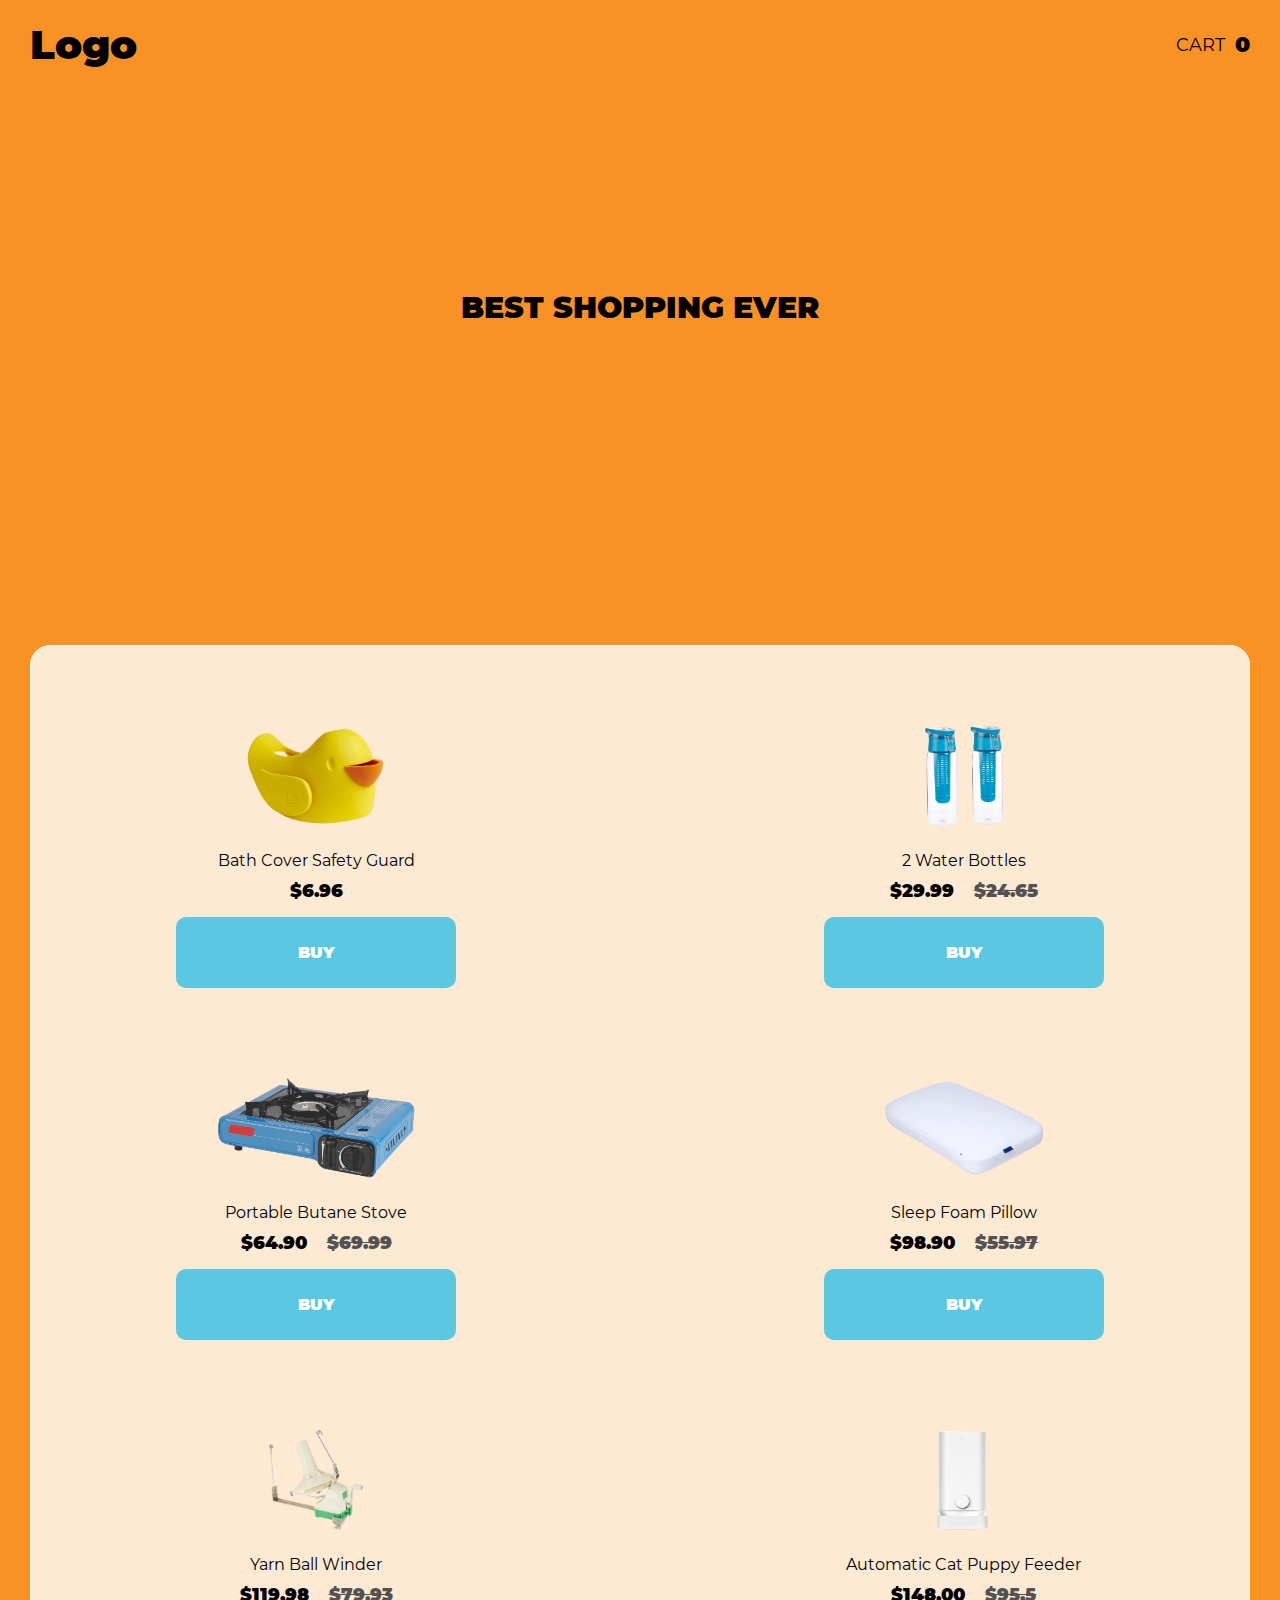
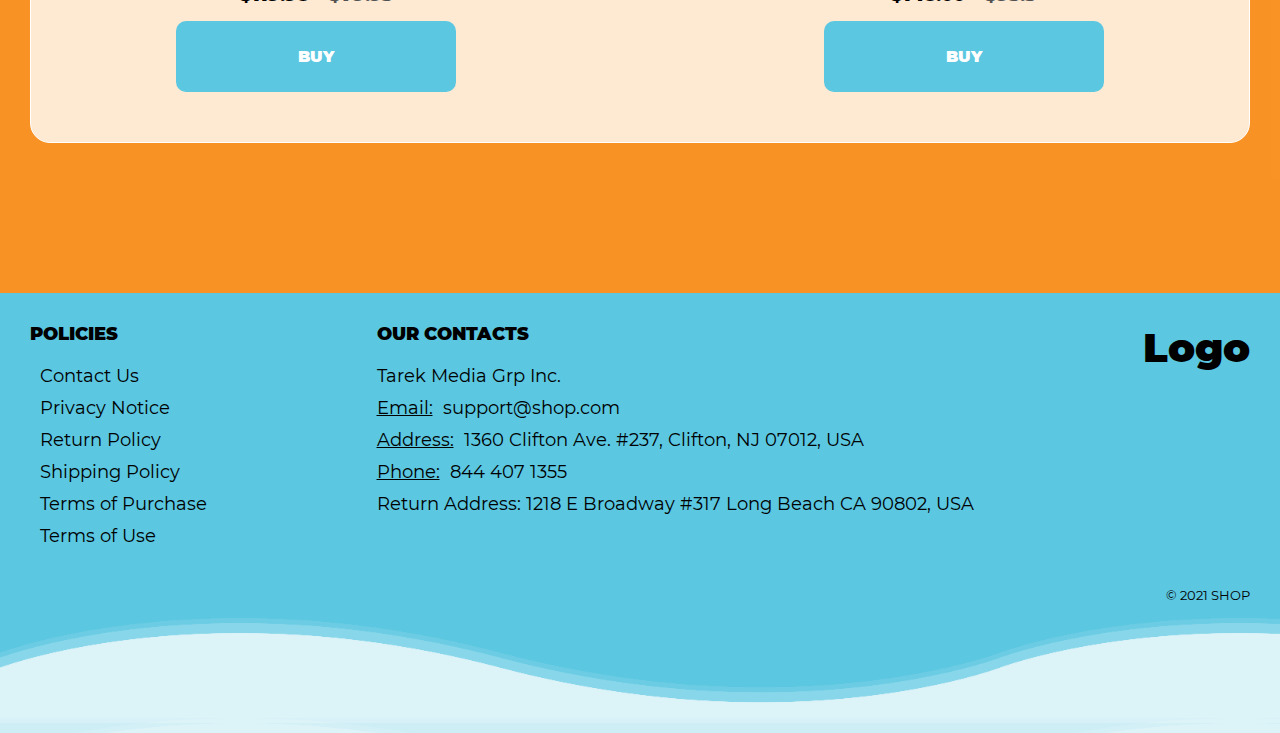
==== index.html @ 778166ee "+" ====
<!DOCTYPE html>
<html lang="en">

<head>
  <meta charset="UTF-8" />
  <meta http-equiv="X-UA-Compatible" content="IE=edge" />
  <meta name="viewport" content="width=device-width, initial-scale=1.0" />
  <link rel="stylesheet" href="./css/style.css" />
  <title>Shop</title>

</head>

<body>

      <div class="wrapper">



      <div class="header__wrapper ">
        <div class="container">
          <header class="header">
            <div class="logo__box">
              <a href="./index.html" class="header__logo logo" data-text="Logo">
              <span>Logo</span>
              </a>
            </div>
            <a href="./shop.html" class="cart__btn">
              Cart
              <span class="cart__span js_cart__span">0</span>
            
             
            </a>
          </header>
        </div>
      </div>
  
      <main class="main">

        <div class="hero__wrapper">
          <section class="hero">
            <div class="container">
              <h1 class="title">Best shopping ever</h1>
            </div>
          </section>
        </div>
  
        <div class="products__wrapper">
          <section class="products">
            <div class="container">
              <div class="sub-title__box">
                <p class="text success-message js_success-message">Success! You have added <span class="js_success-product-name"></span> to your shopping cart!</p>
              </div>
              <ul class="products__list js_products__list"></ul>
           
           
            </div>
          </section>
        </div>
      </main>
  
      <div class="footer__wrapper ">

        <div class='air air1'></div>
        <div class='air air2'></div>
        <div class='air air3'></div>
        <div class='air air4'></div>

        <div class="container">
          <footer class="footer">
            <div class="footer__top">
              <div class="footer__right">
                <p class="footer__title">Policies</p>
                <a href="./contacts.html" class="text footer__link footer__page-link">
                  <span class="footer__link-span">Contact Us</span>
                </a>
                <a href="./privacy.html" class="text footer__link footer__page-link">
                  <span class="footer__link-span">Privacy Notice</span>
                </a>
                <a href="./return.html" class="text footer__link footer__page-link">
                  <span class="footer__link-span">Return Policy</span>
                </a>
                <a href="./shipping.html" class="text footer__link footer__page-link">
                  <span class="footer__link-span">Shipping Policy</span>
                </a>
                <a href="./purchase.html" class="text footer__link footer__page-link">
                  <span class="footer__link-span">Terms of Purchase</span>
                </a>
                <a href="./use.html" class="text footer__link footer__page-link">
                  <span class="footer__link-span">Terms of Use</span>
                </a>
              </div>
              <div class="footer__left">
                <p class="footer__title">Our Contacts</p>
                <p class="text">Tarek Media Grp Inc.</p>
                <a href="mailto:support@shop.com" class="text footer__link footer__text">
                  <span class="bold">Email:</span> 
                  <span class="footer__link-span">support@shop.com</span>
                </a>
                <p class="text footer__text">
              
                  <span class="bold">Address:</span> <span class="footer__link-span footer__link-span-no">1360 Clifton Ave. #237, Clifton, NJ 07012, USA</span>
                </p>
                <a href="tel:+844 407 1355" class="text footer__link footer__text">
                  <span class="bold">Phone:</span>
                  <span class="footer__link-span">844 407 1355</span>
                  </a>
                <p class="text">Return Address: 1218 E Broadway #317 Long Beach CA 90802, USA</p>
              </div>
            
              <div class="logo__box">
                <a href="./index.html" class="footer__logo logo" data-text="Logo">
                <span>Logo</span>
                </a>
              </div>
            </div>
            <span class="footer__span">© 2021 SHOP</span>
          </footer>
        </div>
      </div>
    </div>
 



 
  <script type="module" src="./js/cart.js"></script>
  <script type="module" src="./js/add-to-cart.js"></script>
  <script type="module" src="./js/on-load.js"></script>
  <script src="./js/canvas.js"></script>
</body>

</html>
---- css/style.css ----
@import './fonts.css';
@import './vars.css';
@import './utils.css';
@import './header.css';
@import './footer.css';
@import './hero.css';
@import './products.css';
@import './product.css';
@import './text-section.css';
@import './order.css';
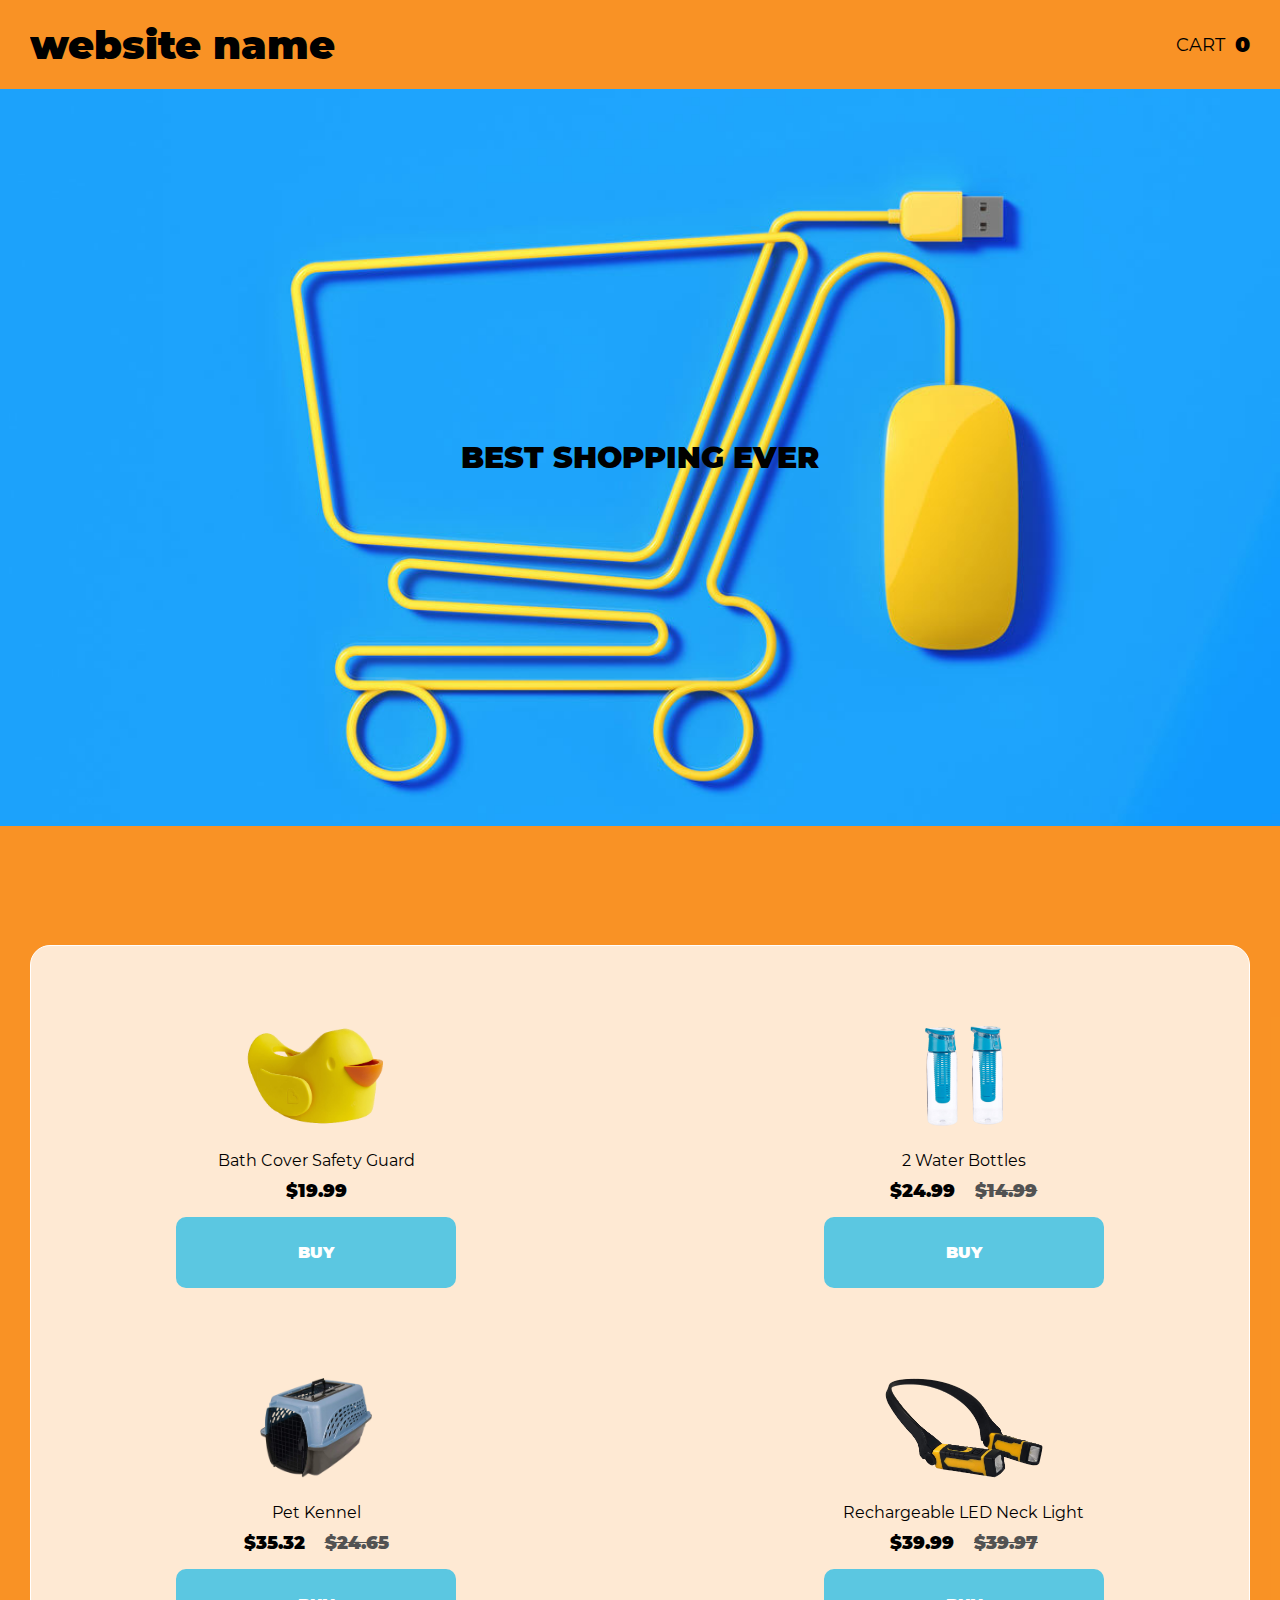
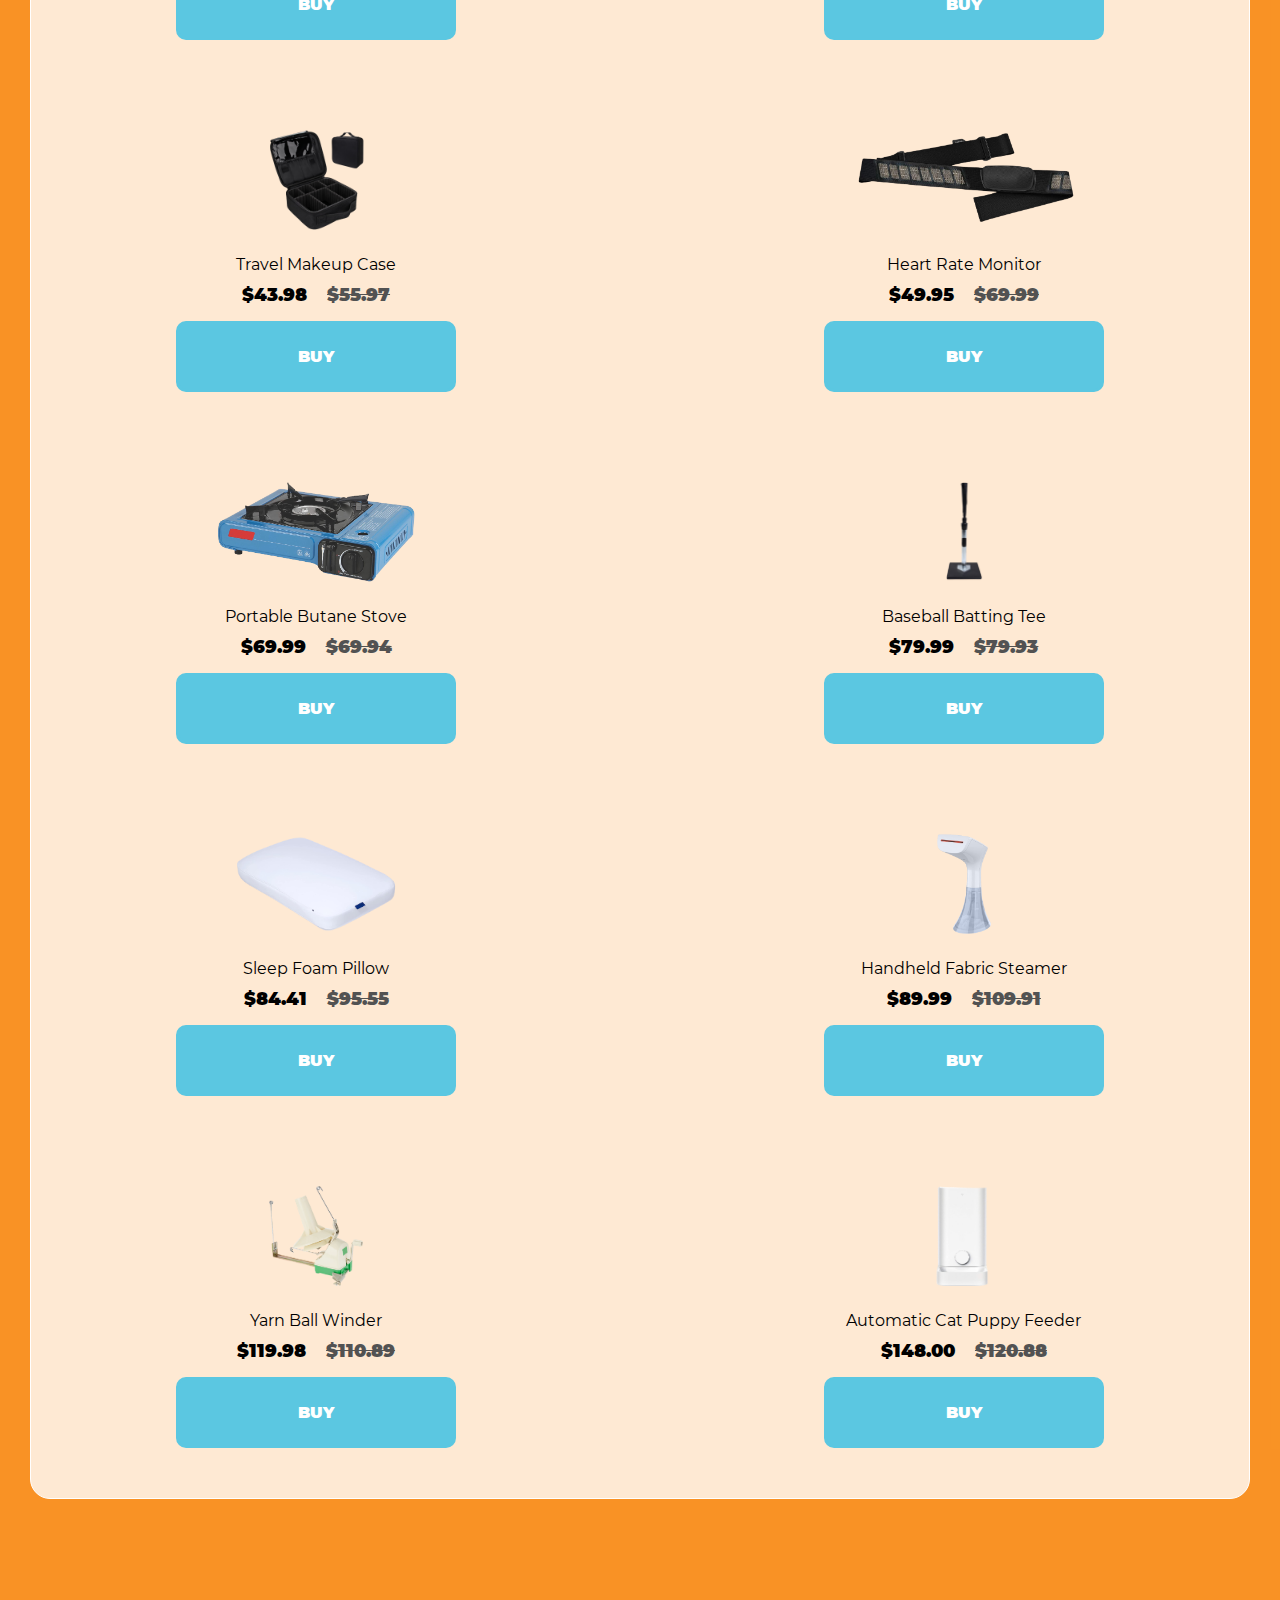
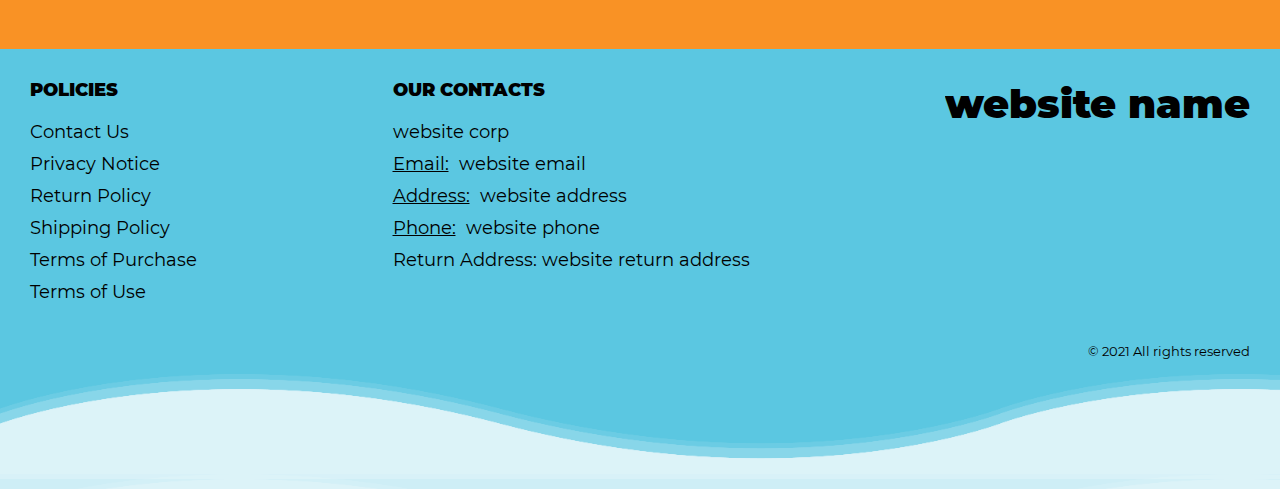
==== commit 034e2782: "+" ====
--- a/index.html
+++ b/index.html
@@ -20,8 +20,8 @@
         <div class="container">
           <header class="header">
             <div class="logo__box">
-              <a href="./index.html" class="header__logo logo" data-text="Logo">
-              <span>Logo</span>
+              <a href="./index.html" class="header__logo logo js_logo-data" data-text="">
+              <span class="js_website-name"></span>
               </a>
             </div>
             <a href="./shop.html" class="cart__btn">
@@ -91,29 +91,30 @@
               </div>
               <div class="footer__left">
                 <p class="footer__title">Our Contacts</p>
-                <p class="text">Tarek Media Grp Inc.</p>
-                <a href="mailto:support@shop.com" class="text footer__link footer__text">
-                  <span class="bold">Email:</span> 
-                  <span class="footer__link-span">support@shop.com</span>
-                </a>
+                <p class="text js_website-corp"></p>
+                <div class="footer__text">
+                  <span class="text bold">Email:</span> 
+                  <a href="" class="text footer__link js_website-email"></a>
+                </div>
+                
                 <p class="text footer__text">
-              
-                  <span class="bold">Address:</span> <span class="footer__link-span footer__link-span-no">1360 Clifton Ave. #237, Clifton, NJ 07012, USA</span>
+                  <span class="bold">Address:</span> <span class="footer__link footer__link-no js_website-address">1360 Clifton Ave. #237, Clifton, NJ 07012, USA</span>
                 </p>
-                <a href="tel:+844 407 1355" class="text footer__link footer__text">
-                  <span class="bold">Phone:</span>
-                  <span class="footer__link-span">844 407 1355</span>
-                  </a>
-                <p class="text">Return Address: 1218 E Broadway #317 Long Beach CA 90802, USA</p>
+                <div class="footer__text">
+                  <span class="text bold">Phone:</span>
+                  <a href="" class="text footer__link footer__text js_website-phone"></a>
+                </div>
+                
+                <p class="text">Return Address: <span class="js_website-return-address"></span></p>
               </div>
             
               <div class="logo__box">
-                <a href="./index.html" class="footer__logo logo" data-text="Logo">
-                <span>Logo</span>
+                <a href="./index.html" class="footer__logo logo js_logo-data" data-text="Logo">
+                <span class="js_website-name"></span>
                 </a>
               </div>
             </div>
-            <span class="footer__span">© 2021 SHOP</span>
+            <span class="footer__span">© 2021 All rights reserved</span>
           </footer>
         </div>
       </div>
@@ -127,6 +128,7 @@
   <script type="module" src="./js/add-to-cart.js"></script>
   <script type="module" src="./js/on-load.js"></script>
   <script src="./js/canvas.js"></script>
+  <script src="./js/website-data.js"></script>
 </body>
 
 </html>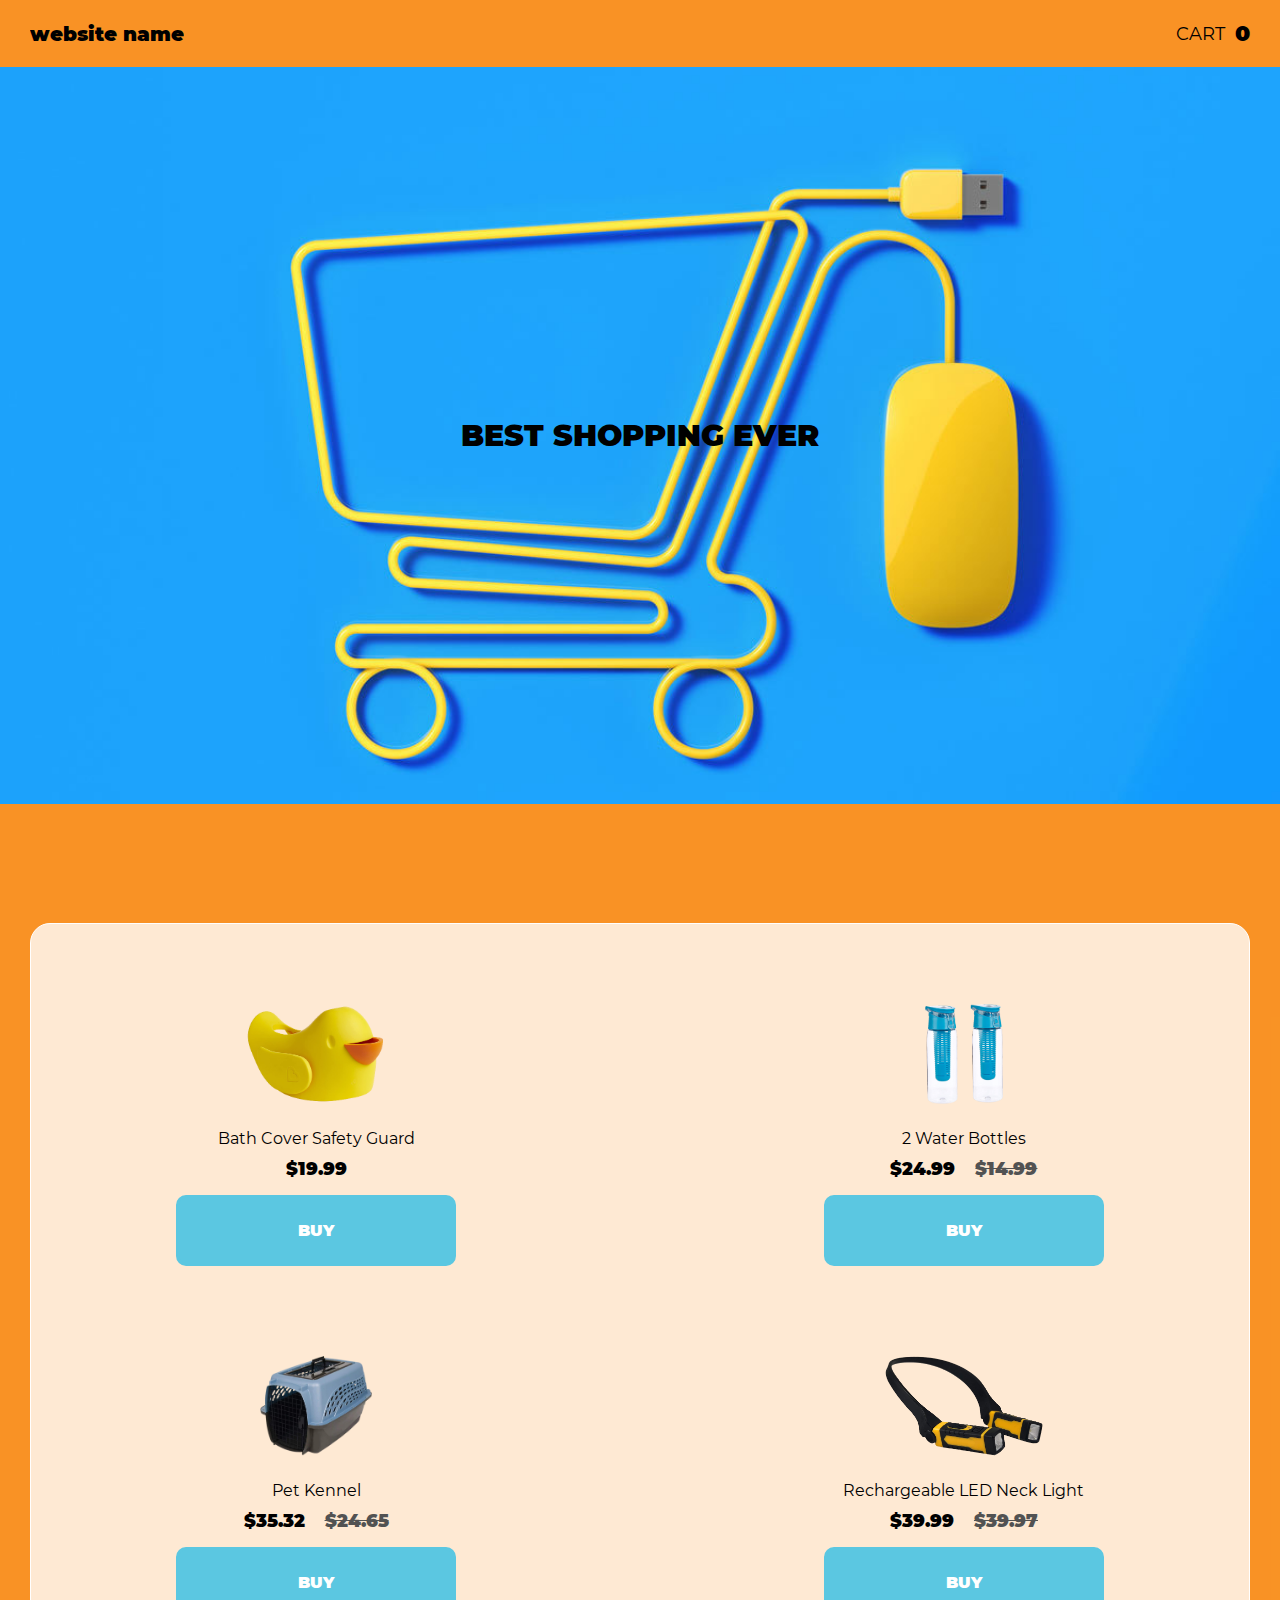
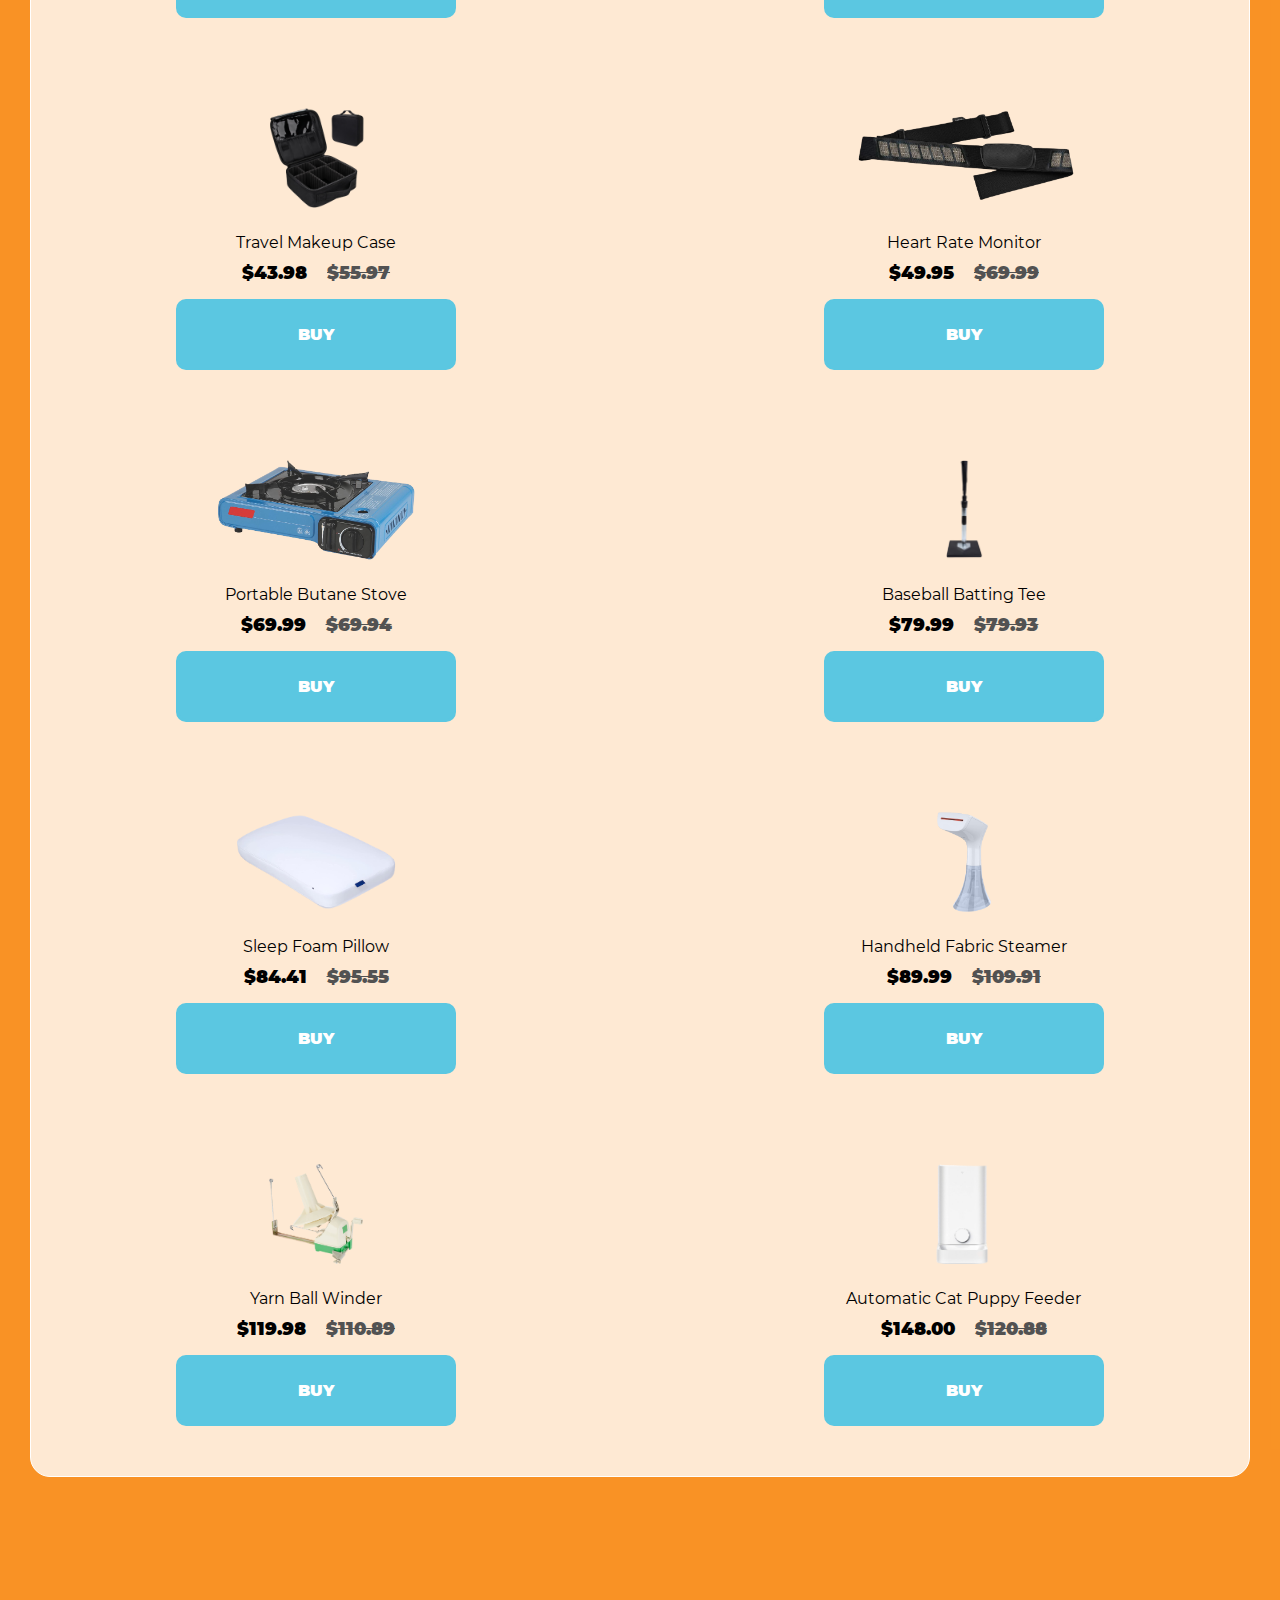
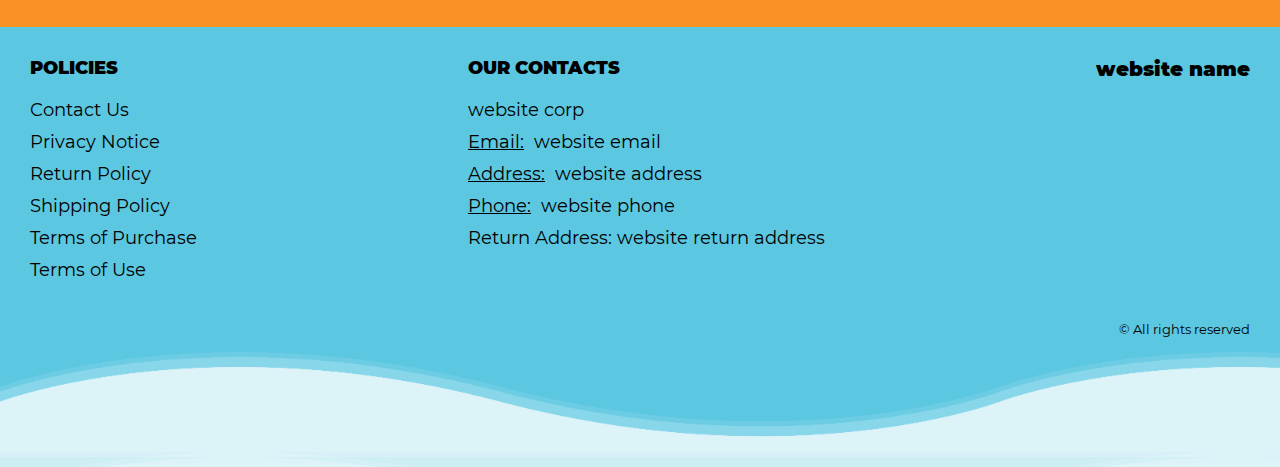
==== commit 483f27b5: "+" ====
--- a/index.html
+++ b/index.html
@@ -6,7 +6,7 @@
   <meta http-equiv="X-UA-Compatible" content="IE=edge" />
   <meta name="viewport" content="width=device-width, initial-scale=1.0" />
   <link rel="stylesheet" href="./css/style.css" />
-  <title>Shop</title>
+  <title></title>
 
 </head>
 
@@ -14,7 +14,14 @@
 
       <div class="wrapper">
 
-
+        <div class="error__overlay js_error__overlay">
+          <div class="error">
+            <span class="text bold error__text error__title">ERROR:</span>
+            <p class="text error__text">You cannot add more than $500 worth of items to your cart.</p>
+            <p class="text error__text">The selected item will not be added.</p>
+            <button class="text error__btn js_error__btn">close</button>
+          </div>
+        </div>
 
       <div class="header__wrapper ">
         <div class="container">
@@ -114,7 +121,7 @@
                 </a>
               </div>
             </div>
-            <span class="footer__span">© 2021 All rights reserved</span>
+            <span class="footer__span">© All rights reserved</span>
           </footer>
         </div>
       </div>
